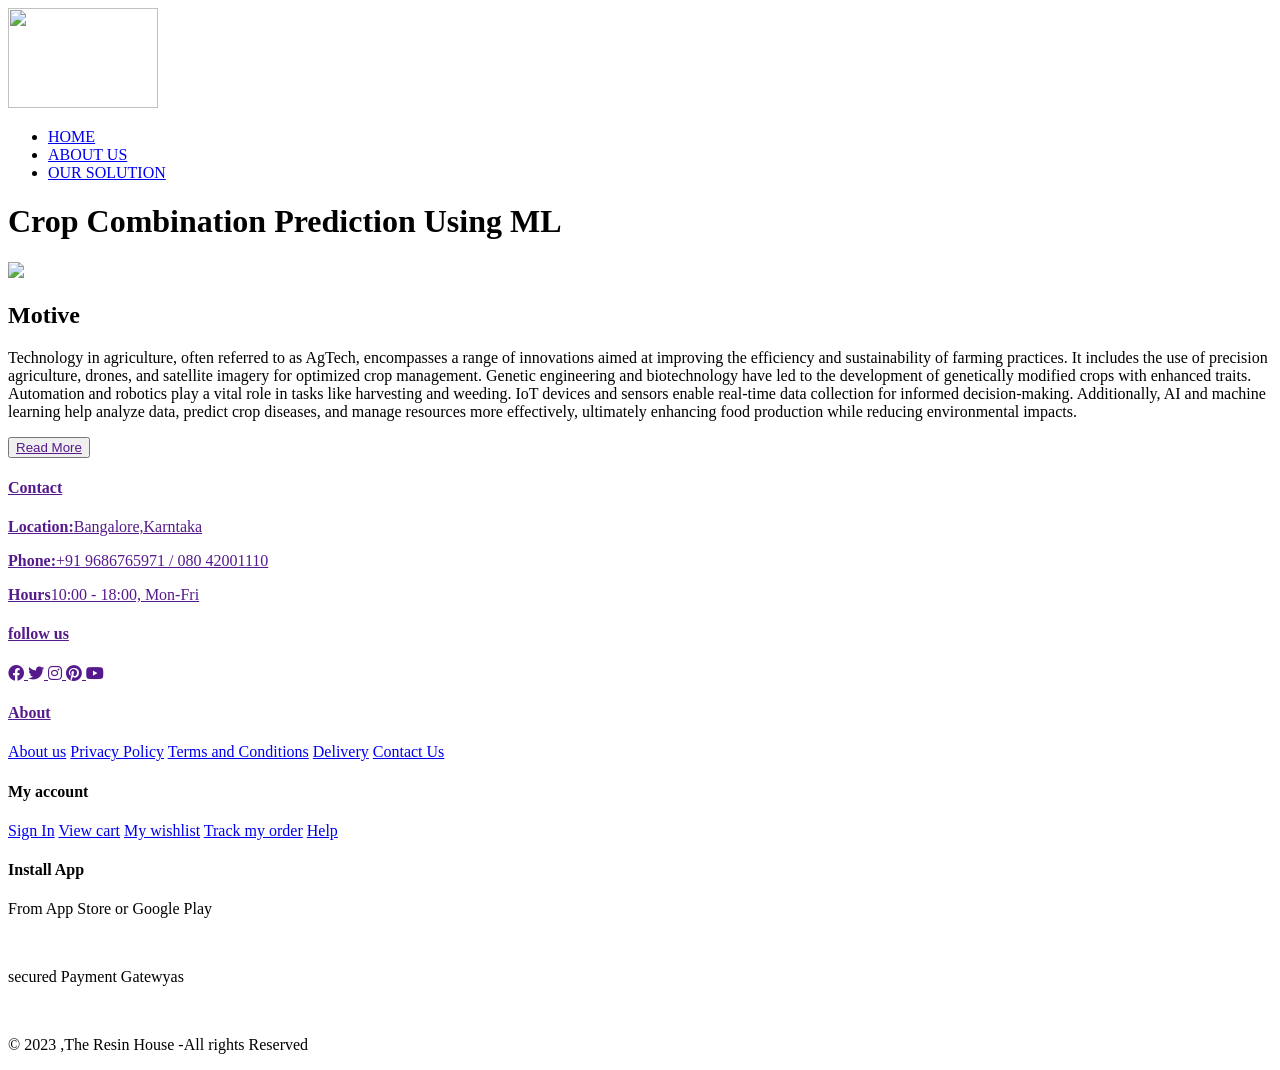
==== app/templates/aboutus.html @ 72c28e0e "i added about us" ====
<!DOCTYPE html>
<html lang="en">

    <head>
        <meta charset="UTF-8">
        <meta http-equiv="X-UA-Compatible" content="IE=edge">
        <meta name="viewport" content="width=device-width, initial-scale=1.0">
        <title>The resin House</title>
        <link rel="stylesheet" href="https://pro.fontawesome.com/releases/v5.10.0/css/all.css" />
        <link rel="stylesheet" href="about.css">
    </head>

    <body>
        <section id="header">
            <a href="#"><img src="images\logo_f1.png" class="logo" alt="" height="100" width="150" ></a>
            <div>
                <ul id="navbar">
                    <li><a class="active" href="index.html">HOME</a></li>
                    <li><a href="aboutus.html">ABOUT US</a></li>
                    <li><a href="/location">OUR SOLUTION</a></li>
                    <!--<li><a href="about.html">ABOUT</a></li>
                    <li><a href="contact.html">CONTACT</a></li>
                    <li><a href="wishlist.html"><i class="fas fa-heart"></i></a></li>-->
                </ul>
            </div>
            </section>
        <div class="heading">
            <h1>Crop Combination Prediction Using ML</h1>
            <!--<p>If your curious to know the proccess of hows it done you have landed on the right page!! Dive in to know more</p>-->
        </div>
        <div class="container">
            <section class="about">
                <div class="about-image">
                    <img src = "images/Screenshot 2023-11-02 145225.png">
                </div>
                <div class = about-content>
                    <h2>Motive</h2>
                    <p id ="about_para">Technology in agriculture, often referred to as AgTech, encompasses a range of innovations aimed at improving the efficiency and sustainability of farming practices. It includes the use of precision agriculture, drones, and satellite imagery for optimized crop management. Genetic engineering and biotechnology have led to the development of genetically modified crops with enhanced traits. Automation and robotics play a vital role in tasks like harvesting and weeding. IoT devices and sensors enable real-time data collection for informed decision-making. Additionally, AI and machine learning help analyze data, predict crop diseases, and manage resources more effectively, ultimately enhancing food production while reducing environmental impacts.</p>
                    <button class="readmore"><a href="">Read More</button>
            </div>
            </section>
        </div>
        <section>
            <footer  class="section-p1">
                <div class="col">
                    <!--<img class="logo" src="images/logo3.png" alt="" height="10x" width="20px">-->
                    <h4>Contact</h4>
                    <p><strong>Location:</strong>Bangalore,Karntaka</p>
                    <p><strong>Phone:</strong>+91 9686765971 / 080 42001110</p>
                    <p><strong>Hours</strong>10:00 - 18:00, Mon-Fri</p>
    
                    <div class="follow">
                        <h4>follow us</h4>
                    </div>
                    <div class="icon">
                        <i class="fab fa-facebook"></i>
                        <i class="fab fa-twitter"></i>
                        <i class="fab fa-instagram"></i>
                        <i class="fab fa-pinterest"></i>
                        <i class="fab fa-youtube"></i>
                    </div>
                </div>
    
    
                <div class="col">
                    <h4>About</h4>
                    <a href="#">About us</a>
                    <a href="#">Privacy Policy</a>
                    <a href="#">Terms and Conditions</a>
                    <a href="#">Delivery</a>
                    <a href="#">Contact Us</a>
                </div>
    
                <div class="col">
                    <h4>My account</h4>
                    <a href="#">Sign In</a>
                    <a href="#">View cart</a>
                    <a href="#">My wishlist</a>
                    <a href="#">Track my order</a>
                    <a href="#">Help</a>
                </div>
    
                <div class="col install">
                    <h4>Install App</h4>
                    <p>From App Store or Google Play</p>
                    <div class="row">
                        <img src="images/app.jpg" alt="">
                        <img src="images/play.jpg" alt="">
                    </div>
                    <p>secured Payment Gatewyas</p>
                    <img src="images/pay.png" alt="">
                    <p></p>
                </div>
    
                <div class="copyright">
                <p>© 2023 ,The Resin House -All rights Reserved</p>
                </div>
            </footer>
        <script src="script.js"></script>
    </body>
</html>
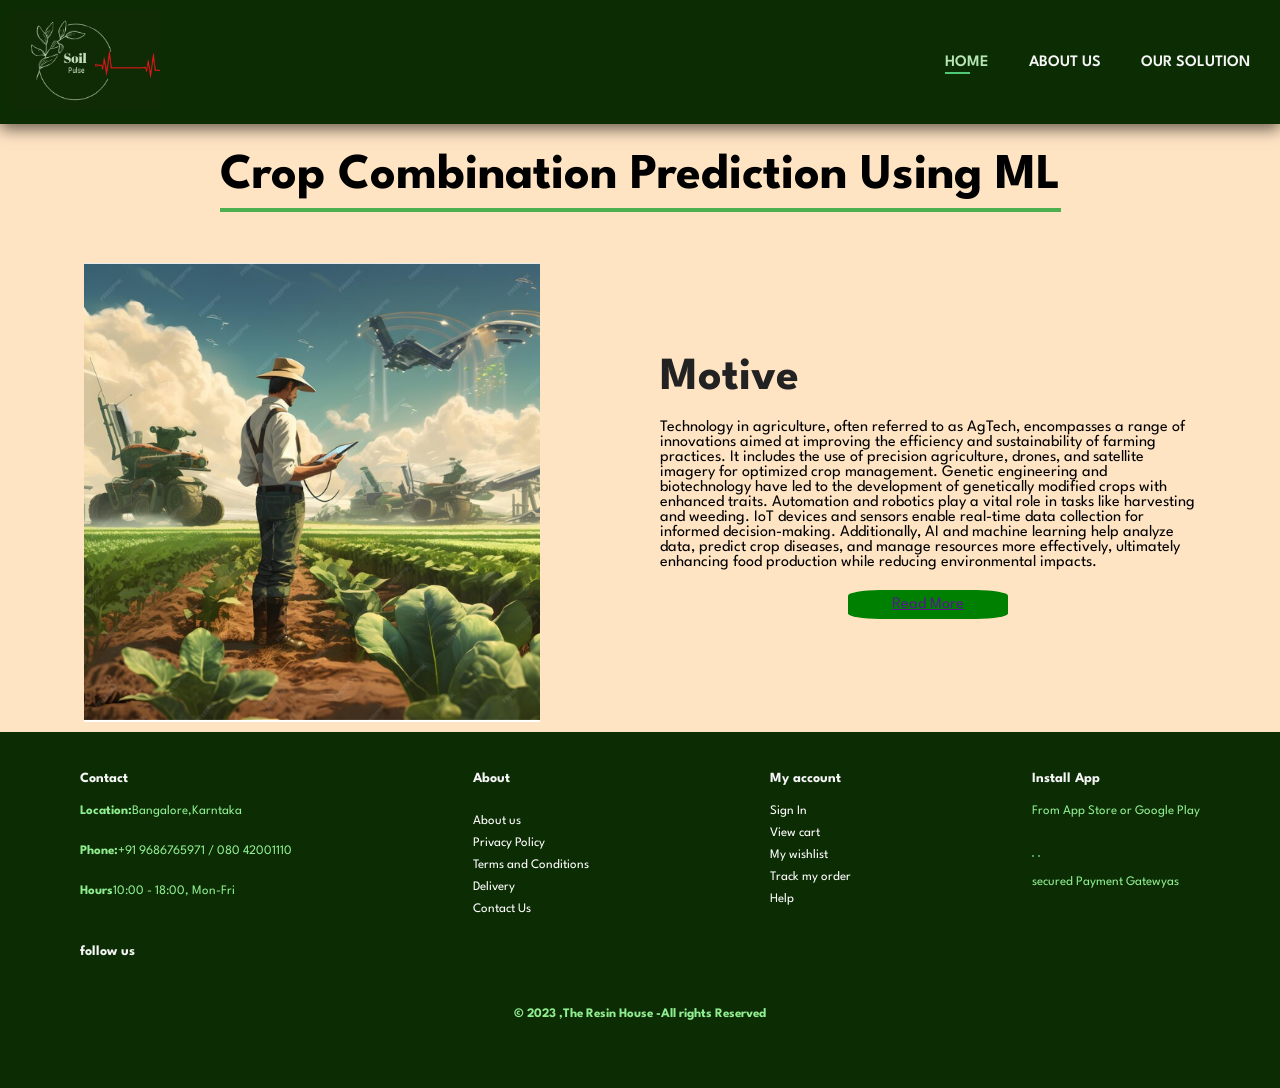
==== commit 91fdae63: "gg" ====
--- a/app/templates/aboutus.html
+++ b/app/templates/aboutus.html
@@ -6,17 +6,16 @@
         <meta http-equiv="X-UA-Compatible" content="IE=edge">
         <meta name="viewport" content="width=device-width, initial-scale=1.0">
         <title>The resin House</title>
-        <link rel="stylesheet" href="https://pro.fontawesome.com/releases/v5.10.0/css/all.css" />
-        <link rel="stylesheet" href="about.css">
+        <link rel="stylesheet" href="../static/css/about.css">
     </head>
 
     <body>
         <section id="header">
-            <a href="#"><img src="images\logo_f1.png" class="logo" alt="" height="100" width="150" ></a>
+            <a href="#"><img src="../static/images/hello/logo_f1.png" class="logo" alt="" height="100" width="150" ></a>
             <div>
                 <ul id="navbar">
                     <li><a class="active" href="index.html">HOME</a></li>
-                    <li><a href="aboutus.html">ABOUT US</a></li>
+                    <li><a href="/about">ABOUT US</a></li>
                     <li><a href="/location">OUR SOLUTION</a></li>
                     <!--<li><a href="about.html">ABOUT</a></li>
                     <li><a href="contact.html">CONTACT</a></li>
@@ -31,7 +30,7 @@
         <div class="container">
             <section class="about">
                 <div class="about-image">
-                    <img src = "images/Screenshot 2023-11-02 145225.png">
+                    <img src = "../static/images/about/Screenshot 2023-11-02 145225.png">
                 </div>
                 <div class = about-content>
                     <h2>Motive</h2>
--- a/app/static/css/about.css
+++ b/app/static/css/about.css
@@ -0,0 +1,326 @@
+@import url("https://fonts.googleapis.com/css2?family=Spartan:wght@100;200;300;400;500;600;700;800;900&display=swap");
+* {
+  margin: 0;
+  padding: 0;
+  box-sizing: border-box;
+  font-family: "Spartan", sans-serif;
+}
+
+html {
+  scroll-behavior: smooth;
+}
+
+/* Global Styles */
+
+h1 {
+  font-size: 50px;
+  line-height: 64px;
+  color: #222;
+}
+
+h2 {
+  font-size: 46px;
+  line-height: 54px;
+  color: #222;
+}
+
+h4 {
+  font-size: 20px;
+  color:whitesmoke;
+}
+
+h6 {
+  font-weight: 700;
+  font-size: 12px;
+}
+
+p {
+  font-size: 16px;
+  color:lightgreen;
+  margin: 15px 0 20px 0;
+}
+
+.section-p1 {
+  padding: 40px 80px;
+}
+
+.section-m1 {
+  margin: 40px 0;
+}
+
+button.normal{
+  font-size:14px;
+  font-weight: 600;
+  padding: 15px,30px;
+  color:black;
+  background-color:bisque;
+  border-radius: 4px;
+  cursor:pointer;
+  border:none;
+  outline: none;
+  transition:0.2s;
+}
+
+body {
+    width: 100%;
+    background-color:bisque;
+  }
+#header {
+    display:flex;
+    align-items: center;
+    justify-content: space-between;
+    /*bringd the whole thing under box bar*/
+    padding:10px 10px;
+    background-color: #0C2C04;
+    box-shadow: 0 5px 15px rgb(0,0,0,0.6);
+    z-index: 999;
+    position:sticky;
+    top:0;
+    left:0;
+}
+#navbar{
+    /*makes it from colum to row rgb(172,204,171)*/
+    display:flex;
+    align-items: center;
+    justify-content: space-between;
+}
+
+#navbar li{
+    /*this is used to remove the bullet points and add space*/
+    list-style: none;
+    padding: 0 20px;
+    position:relative;
+}
+
+#navbar li a{
+    text-decoration: none;/*removes underline*/
+    font-size:16px ;
+    font-weight:600;
+    color: whitesmoke;
+    /*the hover changes colour fast so we add time limit*/
+    transition: 0.2s ease;
+}
+#navbar li a:hover,
+#navbar li a.active/*this is to highlight in which page we currently are in*/
+{
+    /*its a attempt to change colour of text when u hover over it*/
+    color:rgb(180,231,179);
+}
+#navbar li a.active::after,
+#navbar li a:hover::after
+{
+    content:"";
+    width:30%;
+    height:2px;
+    background:	rgb(80, 200, 120);
+    position:absolute;/*first add this in the parent class that is li thing position:relative*/
+    bottom:-4px;
+    left:20px;
+}
+
+.heading{
+    width: 90%;
+    display:flex;
+    justify-content: center;
+    align-items: center;
+    flex-direction: column;
+    text-align: center;
+    margin: 20px auto;
+}
+
+.heading h1{
+    font-size:50px;
+    color:#000;
+    margin-bottom: 25px;
+    position: relative;
+}
+
+.heading h1::after{
+    content:"";
+    position: absolute;
+    width:100%;
+    height: 4px;
+    display:block;
+    margin:0 auto;
+    background-color: #4caf50;
+}
+
+.heading p{
+    font-size: 18px;
+    color:#666;
+    margin-bottom: 35px;
+}
+
+.container{
+    width:90%;
+    margin: 0 auto;
+    padding: 10px 20px;
+}
+
+.about{
+    display:flex;
+    justify-content: space-between;
+    align-items:center;
+    flex-wrap: wrap;
+}
+.about-image{
+    flex:1;
+    margin-right: 40px;
+    overflow: hidden;
+}
+.about-image img{
+    max-width:85%;
+    height:auto;
+    display:block;
+    transition:0.5s ease;
+}
+
+.about-image:hover img{
+    transform: scale(1.2);
+}
+.about-content{
+    flex:1;
+}
+
+.about-content{
+    font-size: 23px;
+    margin-bottom: 15px;
+    color:#333;
+}
+
+.about-contentp{
+    font-size:18px;
+    line-height:1.5;
+    color:#666;
+}
+
+.readmore {
+  background-color: green;
+  border: 2px solid green;
+  padding: 5px 10px;
+  font-size: 16px;
+  cursor: pointer;
+  transition: background-color 0.3s, transform 0.3s;
+  margin: 0 auto;
+  display: block;
+  width: 30%; /* Reduce the width to 50% to make the buttons shorter */
+}
+
+.readmore:hover {
+  background-color: black;
+}
+
+.readmore:active {
+  transform: scale(0.95);
+}
+
+.readmore {
+  border-color: rgba(0, 128, 0, 0.7);
+  color: whitesmoke;
+  border-radius:20%;
+}
+
+#about_para{
+    color:#000;
+}
+
+
+
+
+/*footer*/
+footer{
+    display:flex;
+    flex-wrap:wrap;
+    justify-content: space-between;
+    background-color: #0C2C04;
+  }
+  
+  footer .col{
+    display:flex;
+    flex-direction:column;
+    align-items: flex-start;
+    margin-bottom: 20px;
+  }
+  
+  footer logo{
+    margin-bottom: 30px;
+  }
+  
+  footer h4{
+    font-size:14px;
+    padding-bottom: 20px;
+  }
+  
+  footer p{
+    font-size:13px;
+    padding-bottom: 20px;
+    margin:0 0 8px 0;
+  }
+  
+  footer a{
+    font-size:13px;
+    text-decoration: none;
+    color:white;
+    margin-bottom:10px;
+  }
+  
+  footer .follow{
+    margin-top:20px;  
+  }
+  
+  footer .follow i{
+    color:white;
+    padding-right: 4px;
+    cursor:pointer;
+  }
+  
+  footer .install .row img{
+    border:1px solid lightgreen;
+    border-radius:4px;
+  }
+  
+  footer .install img{
+    margin:10px 0 15px 0;
+  }
+  
+  footer .follow i:hover,
+  footer a:hover{
+    color:lightgreen;
+  }
+  
+  footer .copyright{
+    width:100%;
+    text-align: center;
+    font-family: Georgia, 'Times New Roman', Times, serif;
+    font-weight: 700;
+  }
+  
+  #page-header{
+    background-image: url("images/background.png");
+    width:100%;
+    height:14vh;
+    background-size: cover;
+    display:flex;
+    justify-content: center;
+    text-align:center;
+    flex-direction: column;
+  }
+  
+  #pagination{
+    text-align: center;
+  }
+  
+  #pagination a{
+    text-decoration: none;
+    background-color: lightgreen;
+     padding:15px 20px;
+    border-radius:4px;
+    color:white;
+    font-weight: 600;
+  }
+  
+  #pagination a i{
+    font-size: 16px;
+    font-weight: 600;
+  }
+
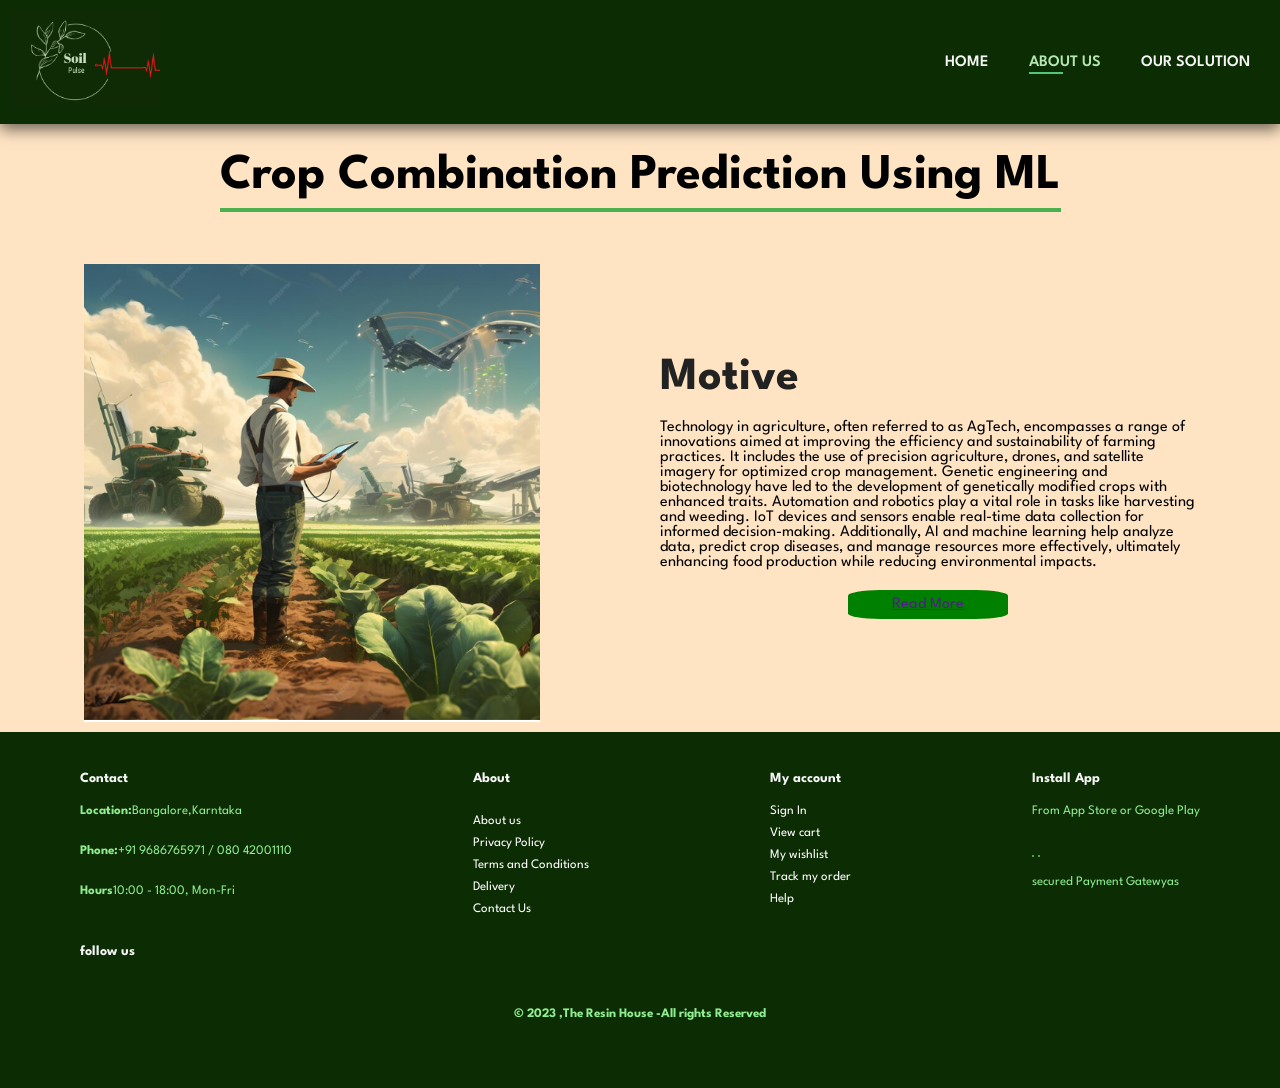
==== commit e9eebd4c: "just html changes" ====
--- a/app/templates/aboutus.html
+++ b/app/templates/aboutus.html
@@ -14,8 +14,8 @@
             <a href="#"><img src="../static/images/hello/logo_f1.png" class="logo" alt="" height="100" width="150" ></a>
             <div>
                 <ul id="navbar">
-                    <li><a class="active" href="index.html">HOME</a></li>
-                    <li><a href="/about">ABOUT US</a></li>
+                    <li><a  href="/">HOME</a></li>
+                    <li><a class="active" href="/about">ABOUT US</a></li>
                     <li><a href="/location">OUR SOLUTION</a></li>
                     <!--<li><a href="about.html">ABOUT</a></li>
                     <li><a href="contact.html">CONTACT</a></li>
@@ -39,7 +39,7 @@
             </div>
             </section>
         </div>
-        <section>
+        
             <footer  class="section-p1">
                 <div class="col">
                     <!--<img class="logo" src="images/logo3.png" alt="" height="10x" width="20px">-->
